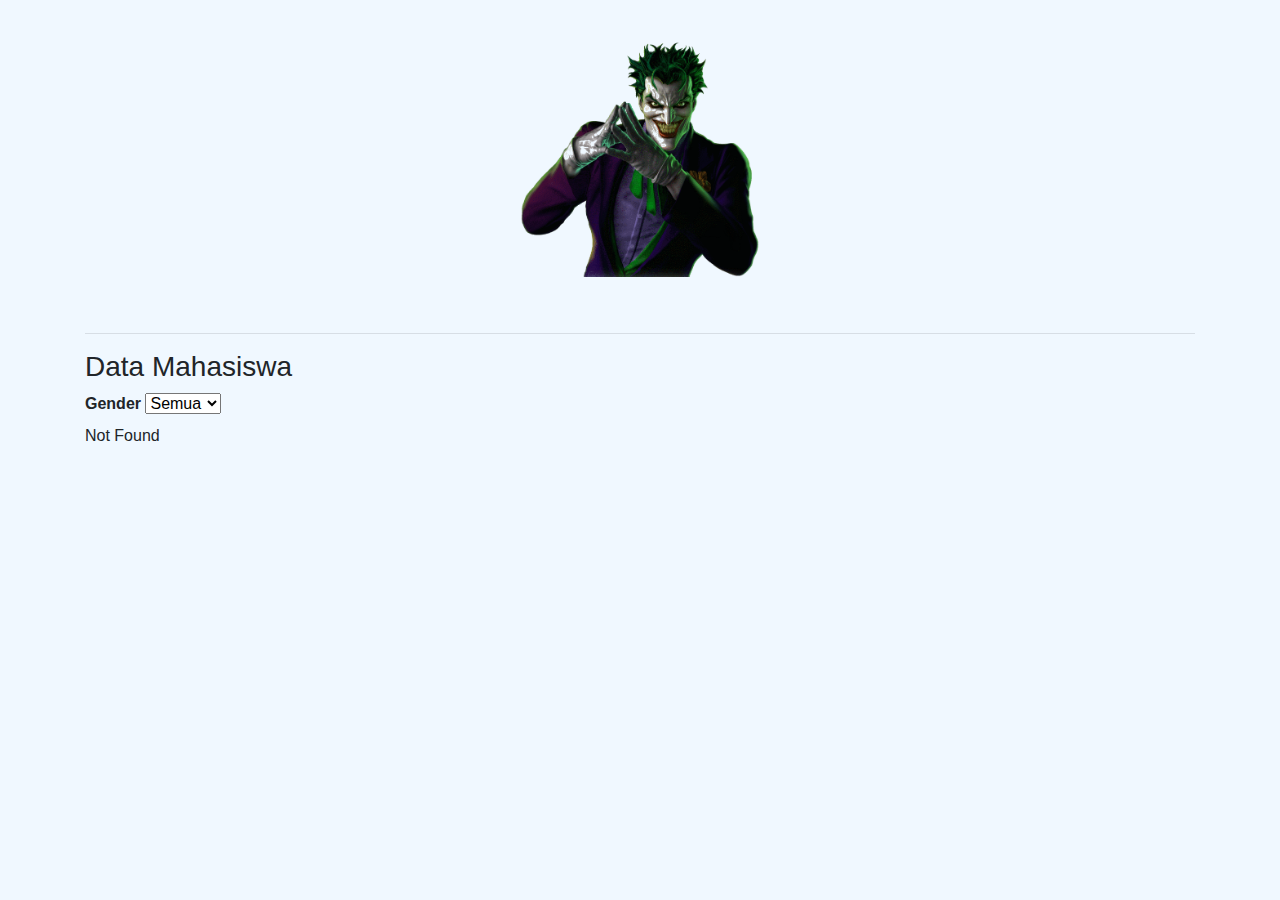
==== index.html @ 119887ba "first-commit" ====
<!DOCTYPE html>
<html lang="en">
<head>
    <meta charset="UTF-8">
    <meta name="viewport" content="width=device-width, initial-scale=1.0">
    <meta http-equiv="X-UA-Compatible" content="ie=edge">
    <title>The Joker</title>
    <link rel="shortcut icon" href="/images//logo.png" type="image/x-icon" />
    <link rel="stylesheet" href="/css/main.css">
    <link rel="stylesheet" href="/css/bootstrap.css">
</head>
<body style="background-color:aliceblue;">
    <div class="text-center judul">
        <img src="/images//logo.png" alt="" style="width:20%;">
        
    </div>

    <div class="container">
        <hr>
    </div>

    <div class="container">
        <h3>Data Mahasiswa</h3>
        <label for="gender-select">Gender</label>
        <select id="gender-select">
            <option value="Semua">Semua</option>
            <option value="Female">Female</option>
            <option value="Male">Male</option>
        </select>
        <div class="container">
            <id id="mhs-list" class="row">
                <p>Not Found</p>
            </id>
        </div>
    </div>

   
    <script type="text/javascript" src="/js/jquery.min.js"></script>
    <script type="text/javascript" src="/js/main.js"></script>
</body>
</html>
---- css/main.css ----
label {
    font-weight: bold;
    font-size: 16px;
}

.judul {
    padding: 40px;
}
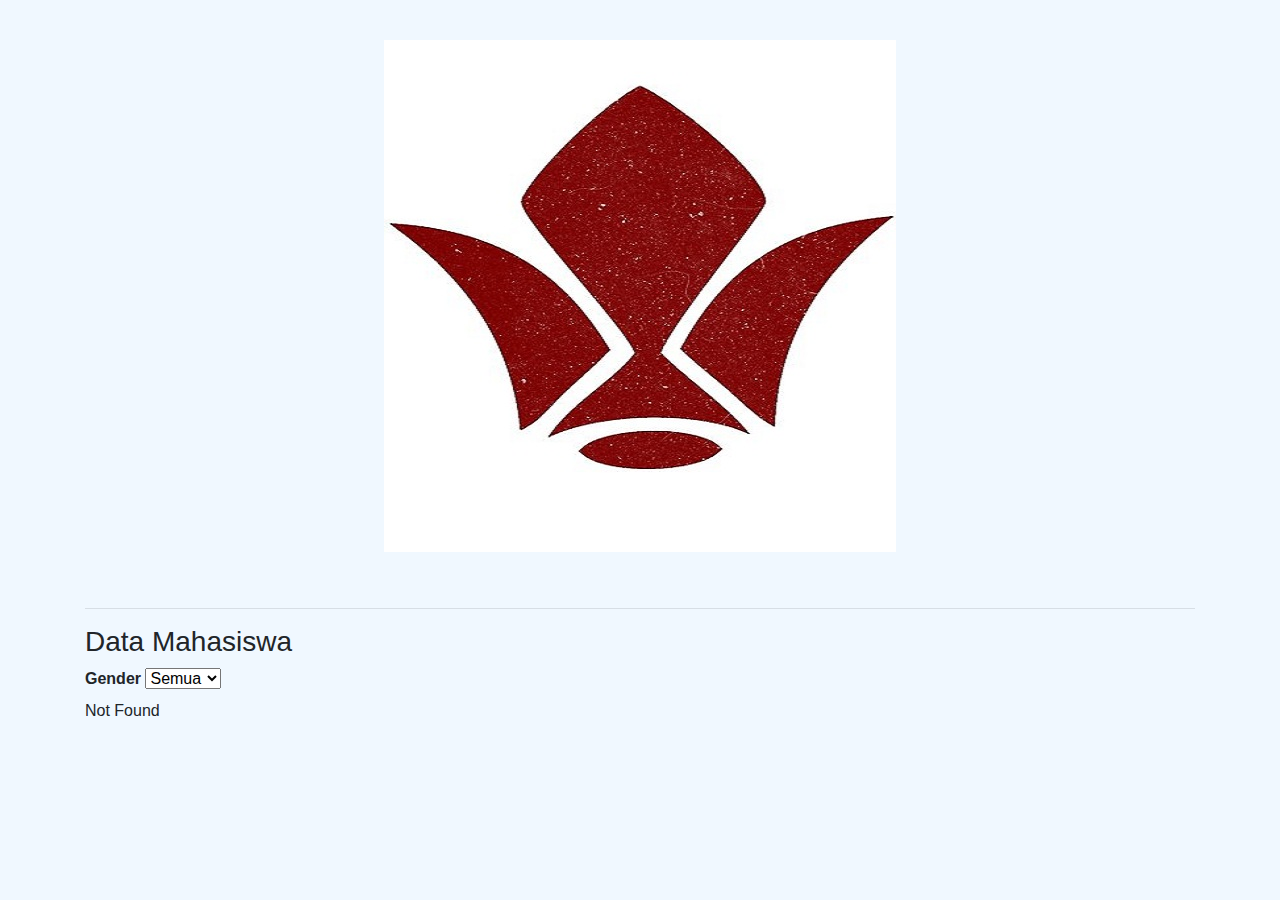
==== commit 42fa5979: "add manifest" ====
--- a/index.html
+++ b/index.html
@@ -11,7 +11,7 @@
 </head>
 <body style="background-color:aliceblue;">
     <div class="text-center judul">
-        <img src="/images//logo.png" alt="" style="width:20%;">
+        <img src="/images//logo.jpg" alt="">
         
     </div>
 
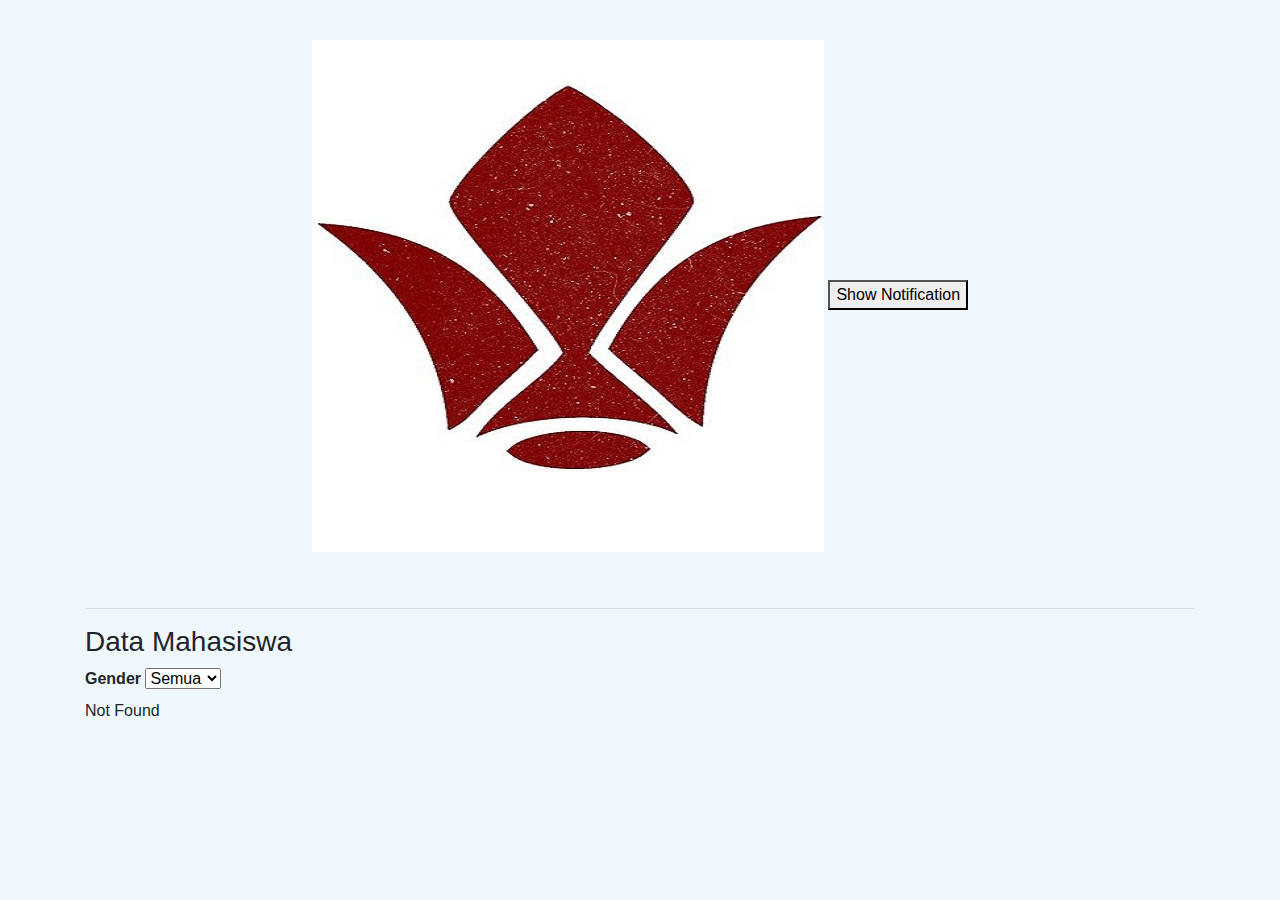
==== commit 53dc7c93: "add notif" ====
--- a/index.html
+++ b/index.html
@@ -11,12 +11,14 @@
 </head>
 <body style="background-color:aliceblue;">
     <div class="text-center judul">
-        <img src="/images//logo.jpg" alt="">
-        
+        <img src="/images/logo.jpg" alt="">
+        <button id="btn-notification">Show Notification</button>
     </div>
 
     <div class="container">
+        
         <hr>
+
     </div>
 
     <div class="container">
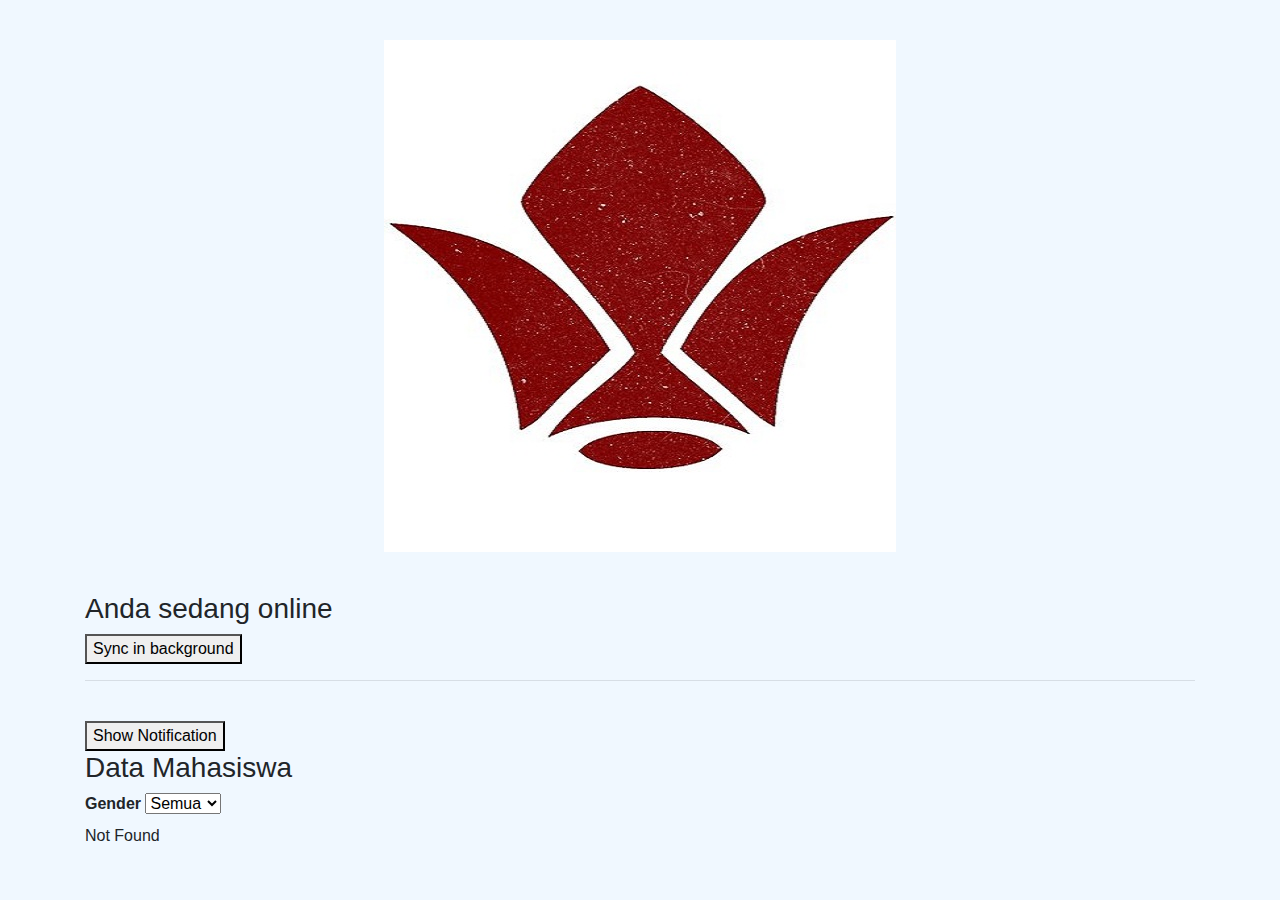
==== commit b44cf027: "add idb" ====
--- a/index.html
+++ b/index.html
@@ -4,20 +4,25 @@
     <meta charset="UTF-8">
     <meta name="viewport" content="width=device-width, initial-scale=1.0">
     <meta http-equiv="X-UA-Compatible" content="ie=edge">
-    <title>The Joker</title>
+    <title>Unworthy One</title>
     <link rel="shortcut icon" href="/images//logo.png" type="image/x-icon" />
     <link rel="stylesheet" href="/css/main.css">
     <link rel="stylesheet" href="/css/bootstrap.css">
+    <link rel="manifest" href="/manifest.json">
 </head>
 <body style="background-color:aliceblue;">
     <div class="text-center judul">
         <img src="/images/logo.jpg" alt="">
-        <button id="btn-notification">Show Notification</button>
+        
     </div>
 
     <div class="container">
         
+        <h3 id="connection-status">Anda sedang online</h3>
+        <button id="req-sync">Sync in background</button>
         <hr>
+        <br>
+        <button id="btn-notification">Show Notification</button>
 
     </div>
 
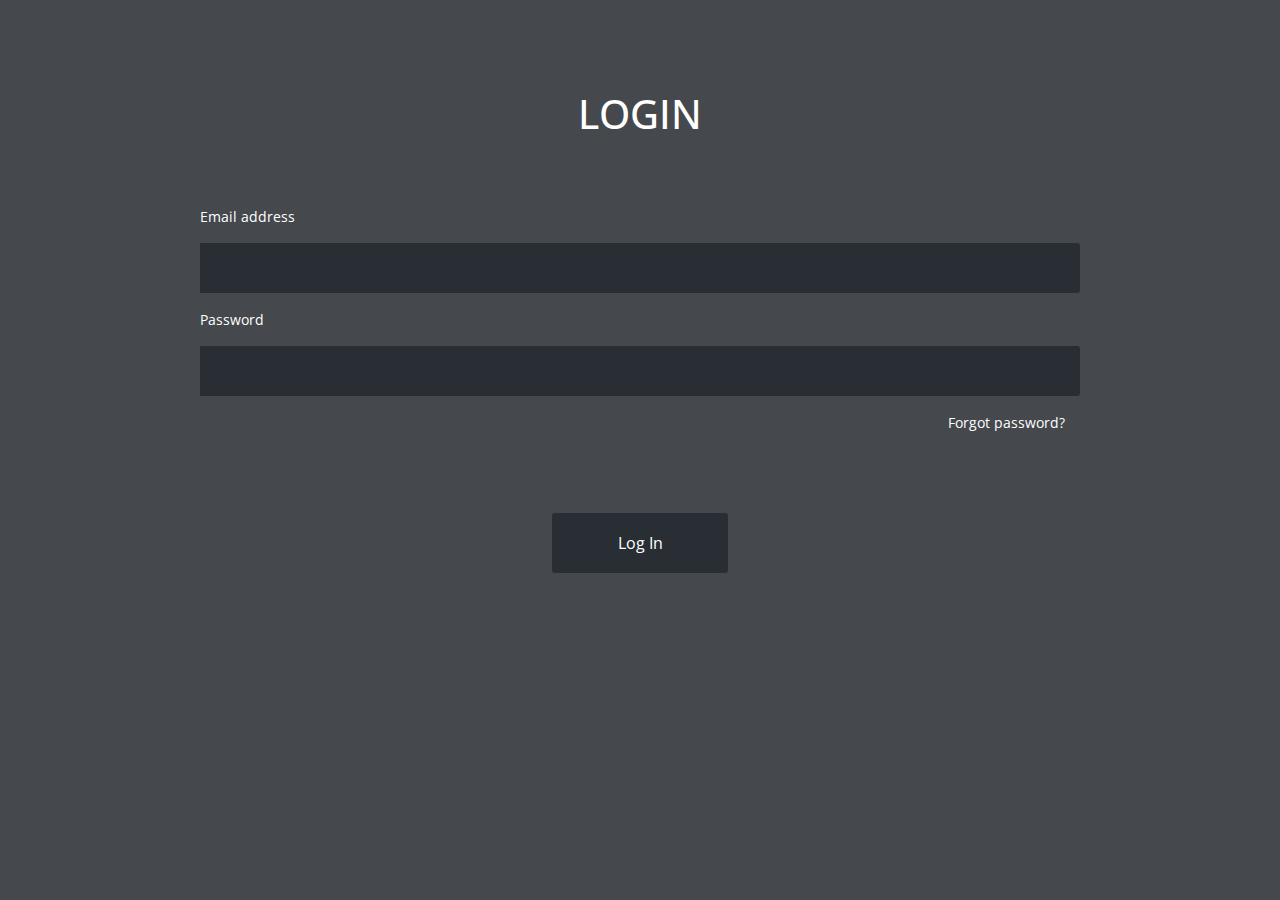
==== commit 1da1d20d: "Quiz" ====
--- a/index.html
+++ b/index.html
@@ -1,48 +1,33 @@
 <!DOCTYPE html>
-<html lang="en">
+<html lang="en-US">
 <head>
-    <meta charset="UTF-8">
-    <meta name="viewport" content="width=device-width, initial-scale=1.0">
-    <meta http-equiv="X-UA-Compatible" content="ie=edge">
-    <title>Unworthy One</title>
-    <link rel="shortcut icon" href="/images//logo.png" type="image/x-icon" />
-    <link rel="stylesheet" href="/css/main.css">
-    <link rel="stylesheet" href="/css/bootstrap.css">
-    <link rel="manifest" href="/manifest.json">
+  <meta charset="utf-8">
+  <meta name="viewport" content="width=device-width, initial-scale=1">
+
+    <title>Login</title>
+    <link rel="shortcut icon" href="/images/man.png type=" />
+<link rel="manifest" href="/manifest.json">
+    <link rel="stylesheet" href="https://fonts.googleapis.com/css?family=Open+Sans:400,700">
+    <link rel="stylesheet" href="https://stackpath.bootstrapcdn.com/bootstrap/4.3.1/css/bootstrap.min.css" integrity="sha384-ggOyR0iXCbMQv3Xipma34MD+dH/1fQ784/j6cY/iJTQUOhcWr7x9JvoRxT2MZw1T" crossorigin="anonymous">
+    <link rel="stylesheet" type="text/css" href="css/main.css">
+
+
 </head>
-<body style="background-color:aliceblue;">
-    <div class="text-center judul">
-        <img src="/images/logo.jpg" alt="">
-        
-    </div>
+<body>
+  <div id="login" class="container col-sm-9">
+    <h1>LOGIN</h1>
+    <form name='form-login'>
+      <p>Email address</p>
+        <input type="email" id="user" >
+        <p>Password</p>
+        <input type="password" id="pass">
+      <p class="col-md-10 offset-md-10">Forgot password?</p>
+      <input type="submit" value="Log In">
 
-    <div class="container">
-        
-        <h3 id="connection-status">Anda sedang online</h3>
-        <button id="req-sync">Sync in background</button>
-        <hr>
-        <br>
-        <button id="btn-notification">Show Notification</button>
+    </form>
+ </div>
+</body>
 
-    </div>
-
-    <div class="container">
-        <h3>Data Mahasiswa</h3>
-        <label for="gender-select">Gender</label>
-        <select id="gender-select">
-            <option value="Semua">Semua</option>
-            <option value="Female">Female</option>
-            <option value="Male">Male</option>
-        </select>
-        <div class="container">
-            <id id="mhs-list" class="row">
-                <p>Not Found</p>
-            </id>
-        </div>
-    </div>
-
-   
     <script type="text/javascript" src="/js/jquery.min.js"></script>
     <script type="text/javascript" src="/js/main.js"></script>
-</body>
 </html>--- a/css/main.css
+++ b/css/main.css
@@ -1,8 +1,93 @@
-label {
-    font-weight: bold;
-    font-size: 16px;
+@charset "utf-8";
+@import url(http://weloveiconfonts.com/api/?family=fontawesome);
+
+[class*="fontawesome-"]:before {
+  font-family: 'FontAwesome', sans-serif;
 }
 
-.judul {
-    padding: 40px;
+body {
+  background: #45484c;
+  color: #606468;
+  font: 87.5%/1.5em 'Open Sans', sans-serif;
+  margin: 0;
+}
+
+input {
+  border: none;
+  font-family: 'Open Sans', Arial, sans-serif;
+  font-size: 16px;
+  line-height: 1.5em;
+  padding: 0;
+  -webkit-appearance: none;
+}
+ h1{
+     color: white;
+     text-align: center;
+ }
+p {
+  line-height: 1.5em;
+  color: white;
+}
+
+after { clear: both; }
+
+#login {
+  margin: 50px auto;
+  width: 100%;
+  padding: 40px;
+}
+
+ #login form {
+  margin: auto;
+  padding: 60px 0 0 0;
+  width: 100%;
+ 
+}
+
+#login form span {
+  background-color: #363b41;
+  border-radius: 3px 0px 0px 3px;
+  border-right: 3px solid #434a52;
+  color: #606468;
+  display: block;
+  float: left;
+  line-height: 50px;
+  text-align: center;
+  width: 50px;
+  height: 50px;
+}
+
+#login form input[type="email"] {
+  background-color: #282e33;
+  border-radius: 0px 3px 3px 0px;
+  color: #a9a9a9;
+  margin-bottom: 1em;
+  padding: 0 16px;
+  width: 100%;
+  height: 50px;
+}
+
+#login form input[type="password"] {
+  background-color: #282e33;
+  border-radius: 0px 3px 3px 0px;
+  color: #a9a9a9;
+  margin-bottom: 1em;
+  padding: 0 16px;
+  width: 100%;
+  height: 50px;
+}
+
+#login form input[type="submit"] {
+  background: #282e33;
+  border: 0;
+  width: 20%;
+  display: block;
+  margin: 80px auto;
+  height: 60px;
+  border-radius: 3px;
+  color: white;
+  cursor: pointer;
+}
+#login form input[type="submit"]:hover {
+  background: #333435;
 }